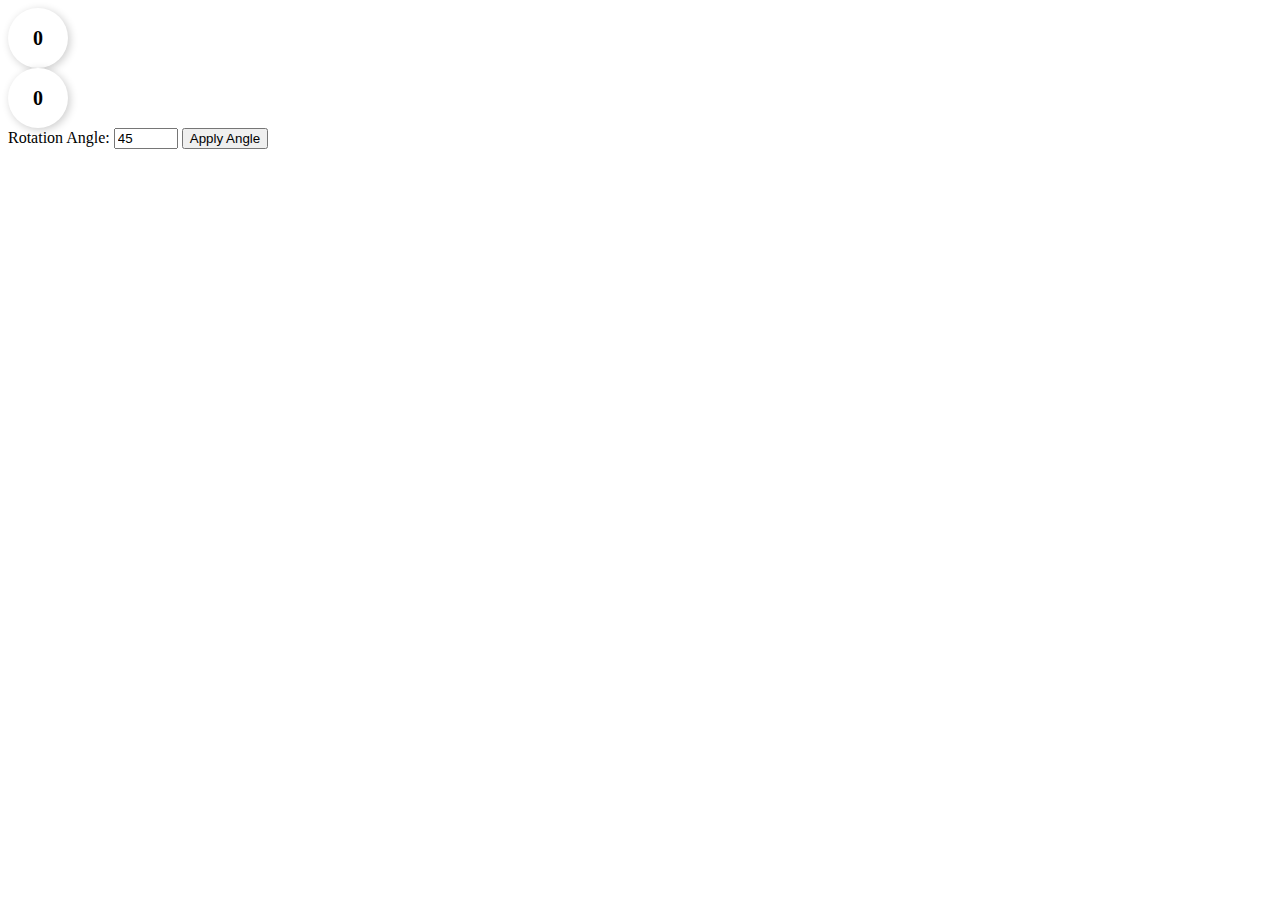
==== index.html @ 130af9f5 "Rename CNOT.html to index.html" ====
<!DOCTYPE html>
<html>
<head>
	<title>Quantum Computing Demo</title>
	<link rel="stylesheet" type="text/css" href="style.css">
</head>
<body>
	<div id="container">
		<div class="qubit" id="qubit1"></div>
		<div class="qubit" id="qubit2"></div>
		<div id="angle-input">
			<label for="angle">Rotation Angle:</label>
			<input type="number" id="angle" min="0" max="360" value="45">
			<button id="apply-angle">Apply Angle</button>
		</div>
	</div>
	<script src="script.js"></script>
</body>
</html>
---- style.css ----
.container {
	display: flex;
	justify-content: center;
	align-items: center;
	height: 100vh;
}

.qubit {
	position: relative;
	width: 60px;
	height: 60px;
	border-radius: 50%;
	background-color: #fff;
	display: flex;
	justify-content: center;
	align-items: center;
	font-size: 20px;
	font-weight: bold;
	box-shadow: 2px 2px 8px rgba(0, 0, 0, 0.2);
}

.qubit:before {
	content: "0";
}

.qubit.active:before {
	content: "1";
}

.line {
	position: absolute;
	height: 3px;
	width: 100%;
	background-color: #000;
	top: calc(50% - 2px);
	z-index: -1;
}

.cnot {
	position: relative;
	display: flex;
	align-items: center;
	height: 60px;
	margin: 0 40px;
}

.cnot:before {
	content: "X";
	font-size: 28px;
	font-weight: bold;
}

.btn-container {
	display: flex;
	justify-content: center;
	margin-top: 20px;
}

.btn {
	margin: 0 10px;
	padding: 10px;
	border-radius: 5px;
	background-color: #0077FF;
	color: #fff;
	font-size: 16px;
	cursor: pointer;
	transition: all 0.3s ease-in-out;
}

.btn:hover {
	background-color: #0066CC;
}
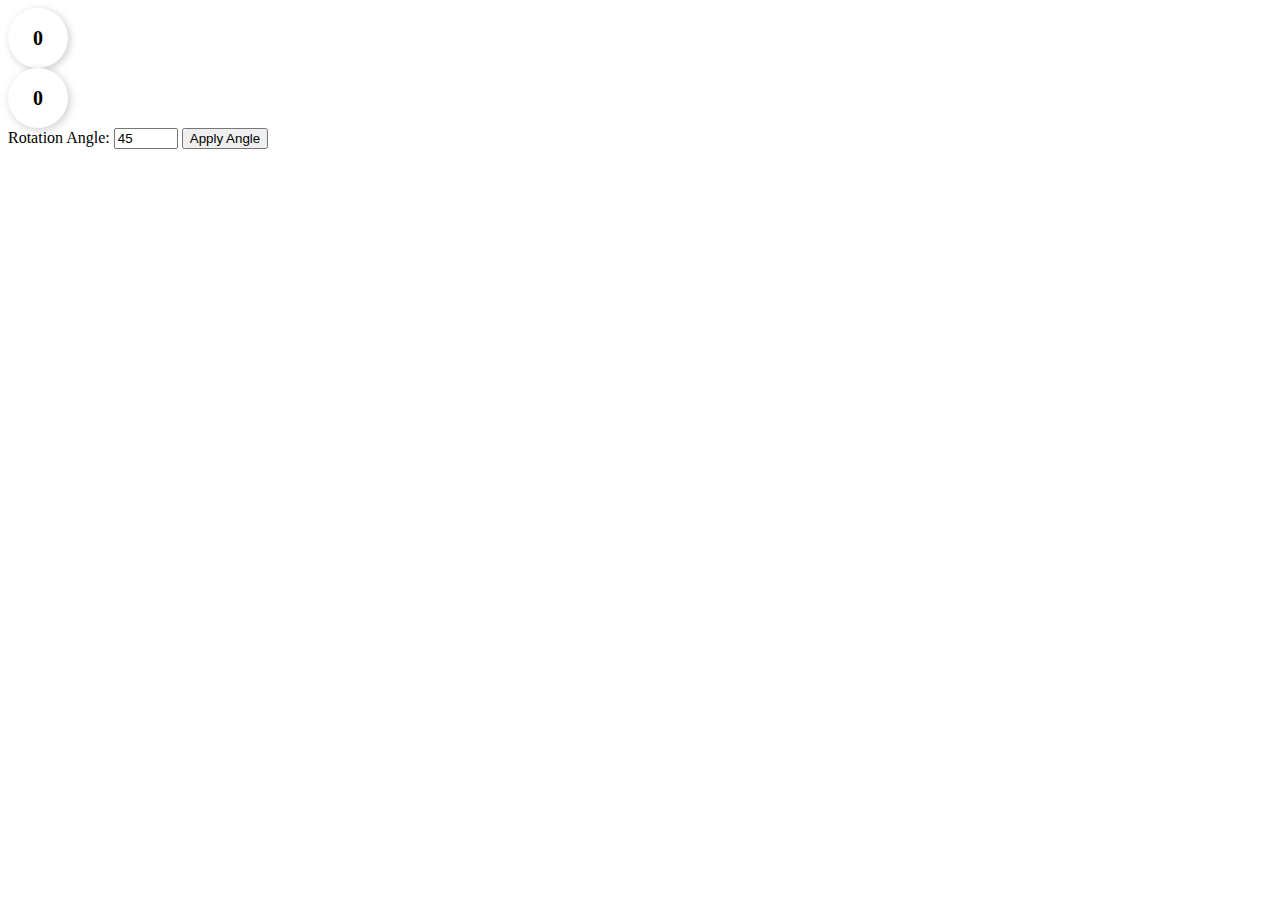
==== commit a80e6785: "Update index.html" ====
--- a/index.html
+++ b/index.html
@@ -2,7 +2,7 @@
 <html>
 <head>
 	<title>Quantum Computing Demo</title>
-	<link rel="stylesheet" type="text/css" href="style.css">
+	<link rel="stylesheet" href="style.css">
 </head>
 <body>
 	<div id="container">
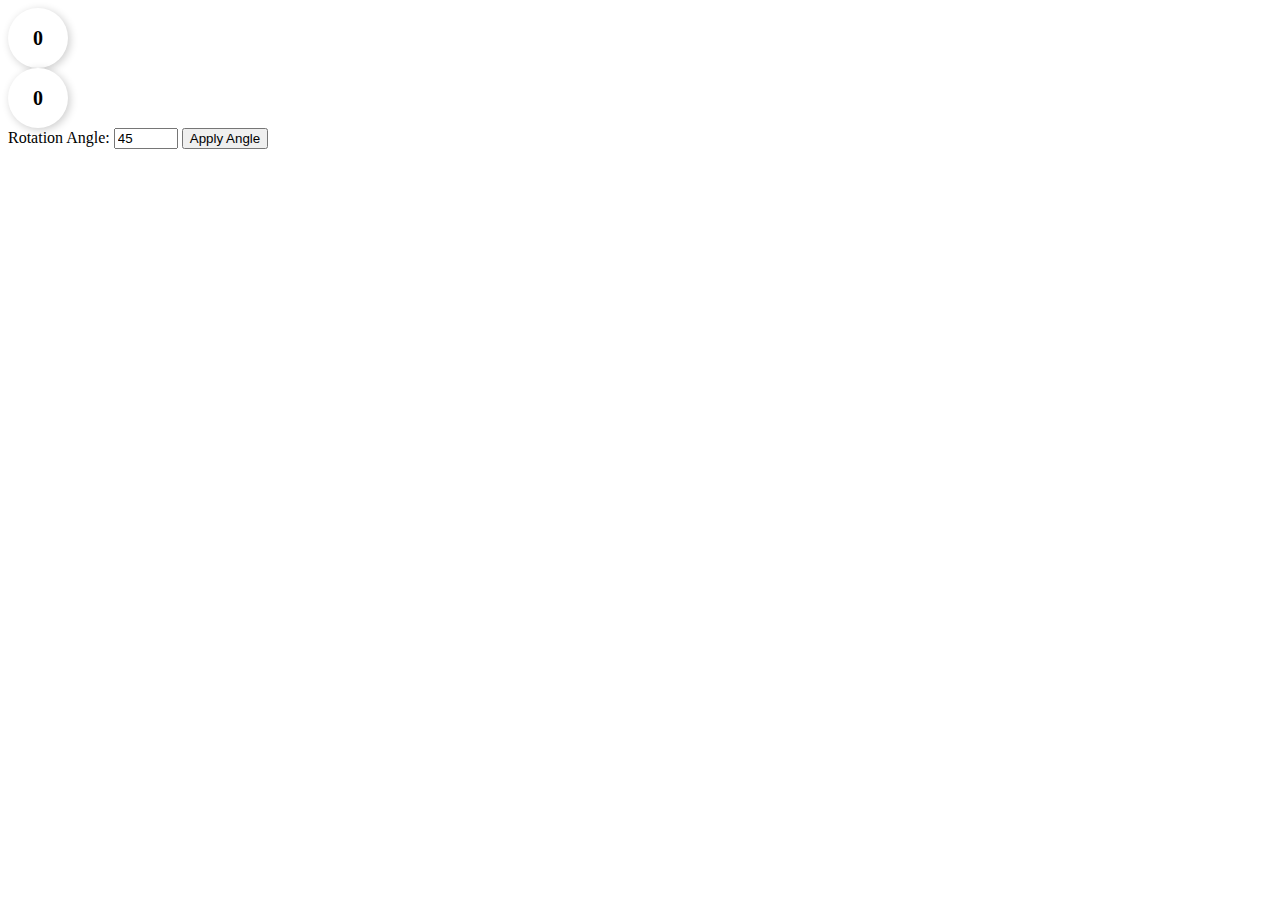
==== commit 894d6ea3: "Update index.html" ====
--- a/index.html
+++ b/index.html
@@ -2,7 +2,7 @@
 <html>
 <head>
 	<title>Quantum Computing Demo</title>
-	<link rel="stylesheet" href="style.css">
+	<link rel="stylesheet" href="assets/style.css">
 </head>
 <body>
 	<div id="container">
@@ -14,6 +14,6 @@
 			<button id="apply-angle">Apply Angle</button>
 		</div>
 	</div>
-	<script src="script.js"></script>
+	<script src="assets/script.js"></script>
 </body>
 </html>
--- a/assets/style.css
+++ b/assets/style.css
@@ -0,0 +1,72 @@
+.container {
+	display: flex;
+	justify-content: center;
+	align-items: center;
+	height: 100vh;
+}
+
+.qubit {
+	position: relative;
+	width: 60px;
+	height: 60px;
+	border-radius: 50%;
+	background-color: #fff;
+	display: flex;
+	justify-content: center;
+	align-items: center;
+	font-size: 20px;
+	font-weight: bold;
+	box-shadow: 2px 2px 8px rgba(0, 0, 0, 0.2);
+}
+
+.qubit:before {
+	content: "0";
+}
+
+.qubit.active:before {
+	content: "1";
+}
+
+.line {
+	position: absolute;
+	height: 3px;
+	width: 100%;
+	background-color: #000;
+	top: calc(50% - 2px);
+	z-index: -1;
+}
+
+.cnot {
+	position: relative;
+	display: flex;
+	align-items: center;
+	height: 60px;
+	margin: 0 40px;
+}
+
+.cnot:before {
+	content: "X";
+	font-size: 28px;
+	font-weight: bold;
+}
+
+.btn-container {
+	display: flex;
+	justify-content: center;
+	margin-top: 20px;
+}
+
+.btn {
+	margin: 0 10px;
+	padding: 10px;
+	border-radius: 5px;
+	background-color: #0077FF;
+	color: #fff;
+	font-size: 16px;
+	cursor: pointer;
+	transition: all 0.3s ease-in-out;
+}
+
+.btn:hover {
+	background-color: #0066CC;
+}
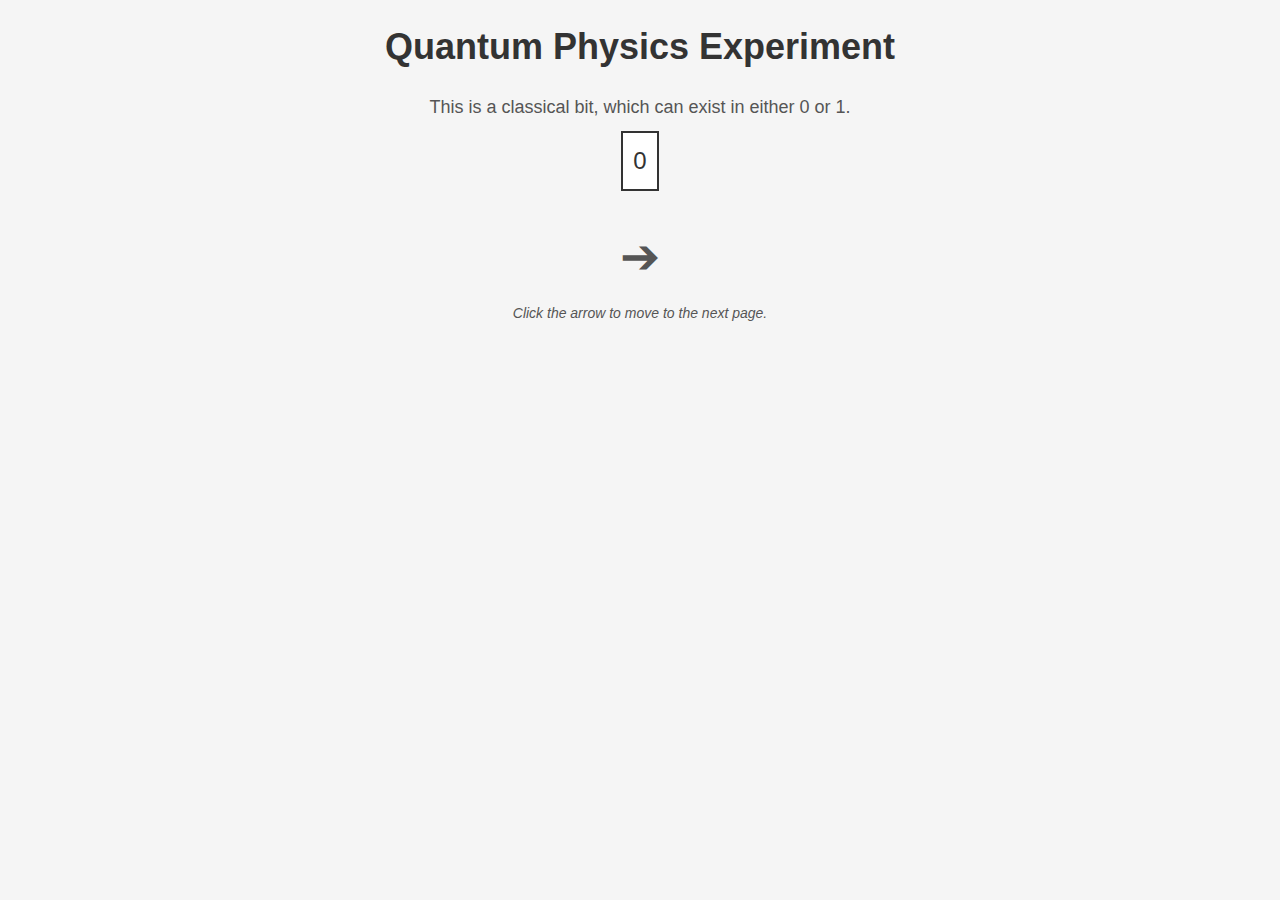
==== commit be085223: "Add files via upload" ====
--- a/index.html
+++ b/index.html
@@ -1,19 +1,99 @@
-<!DOCTYPE html>
-<html>
-<head>
-	<title>Quantum Computing Demo</title>
-	<link rel="stylesheet" href="assets/style.css">
-</head>
-<body>
-	<div id="container">
-		<div class="qubit" id="qubit1"></div>
-		<div class="qubit" id="qubit2"></div>
-		<div id="angle-input">
-			<label for="angle">Rotation Angle:</label>
-			<input type="number" id="angle" min="0" max="360" value="45">
-			<button id="apply-angle">Apply Angle</button>
-		</div>
-	</div>
-	<script src="assets/script.js"></script>
-</body>
-</html>
+<!DOCTYPE html>
+<html>
+<head>
+	<title>Quantum Physics Experiment</title>
+	<style>
+		body {
+			background-color: #f5f5f5;
+			font-family: Arial, sans-serif;
+			font-size: 18px;
+			line-height: 1.5;
+			margin: 0;
+			padding: 0;
+		}
+
+		h1 {
+			color: #333333;
+			font-size: 36px;
+			margin: 20px 0;
+			text-align: center;
+		}
+
+		p {
+			color: #555555;
+			margin: 10px 0;
+			text-align: center;
+
+		}
+
+		.container {
+			display: flex;
+			justify-content: center;
+		}
+
+		.bit {
+			display: inline-block;
+			padding: 10px;
+			border: 2px solid #333333;
+			font-size: 24px;
+			cursor: pointer;
+			background-color: #ffffff;
+			color: #333333;
+			transition: background-color 0.3s, color 0.3s;
+		}
+
+		.bit.one {
+			background-color: #333333;
+			color: #ffffff;
+		}
+
+		.arrow {
+			display: block;
+			margin: 30px auto 0;
+			font-size: 48px;
+			text-align: center;
+			color: #555555;
+			text-decoration: none;
+			transition: transform 0.3s;
+		}
+
+		.arrow:hover {
+			transform: translateY(5px);
+		}
+
+		.arrow-text {
+			display: block;
+			margin: 10px auto 0;
+			text-align: center;
+			color: #555555;
+			font-style: italic;
+			font-size: 14px;
+		}
+	</style>
+</head>
+<body>
+	<h1>Quantum Physics Experiment</h1>
+	<p>This is a classical bit, which can exist in either 0 or 1.</p>
+
+	<div class="container">
+		<div class="bit zero" onclick="toggleBit(this)">0</div>
+	</div>
+
+	<script>
+		function toggleBit(element) {
+			if (element.classList.contains('zero')) {
+				element.classList.remove('zero');
+				element.classList.add('one');
+				element.innerHTML = '1';
+			} else {
+				element.classList.remove('one');
+				element.classList.add('zero');
+				element.innerHTML = '0';
+			}
+		}
+	</script>
+
+	<a href="AND_gate.html" class="arrow">&#10132;</a>
+	<p class="arrow-text">Click the arrow to move to the next page.</p>
+</body>
+</html>
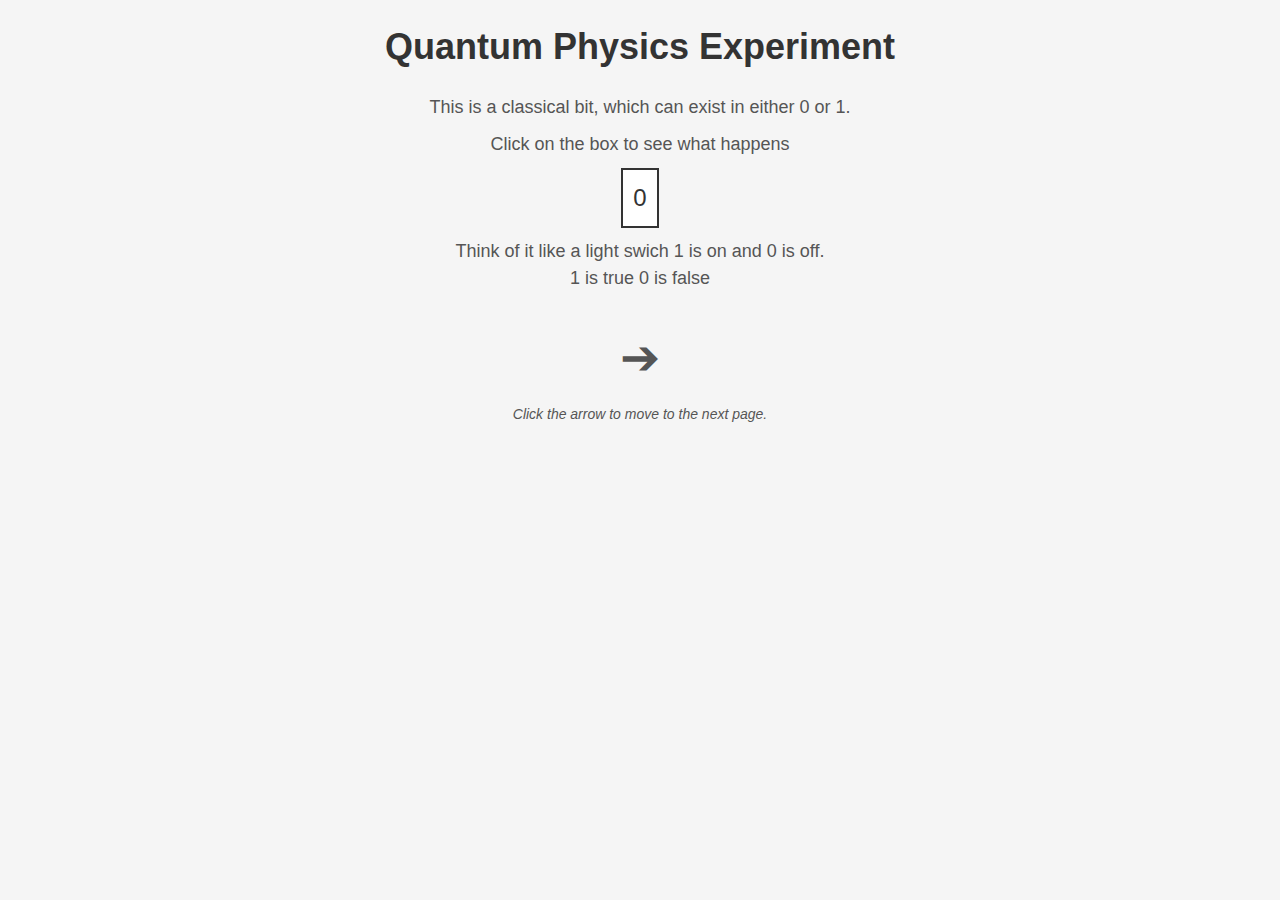
==== commit f1d07c09: "Update index.html" ====
--- a/index.html
+++ b/index.html
@@ -74,11 +74,15 @@
 <body>
 	<h1>Quantum Physics Experiment</h1>
 	<p>This is a classical bit, which can exist in either 0 or 1.</p>
+	<p> Click on the box to see what happens </p>
 
 	<div class="container">
 		<div class="bit zero" onclick="toggleBit(this)">0</div>
 	</div>
-
+	
+	<p> Think of it like a light swich 1 is on and 0 is off. 
+		<br> 1 is true 0 is false 
+	</p>
 	<script>
 		function toggleBit(element) {
 			if (element.classList.contains('zero')) {
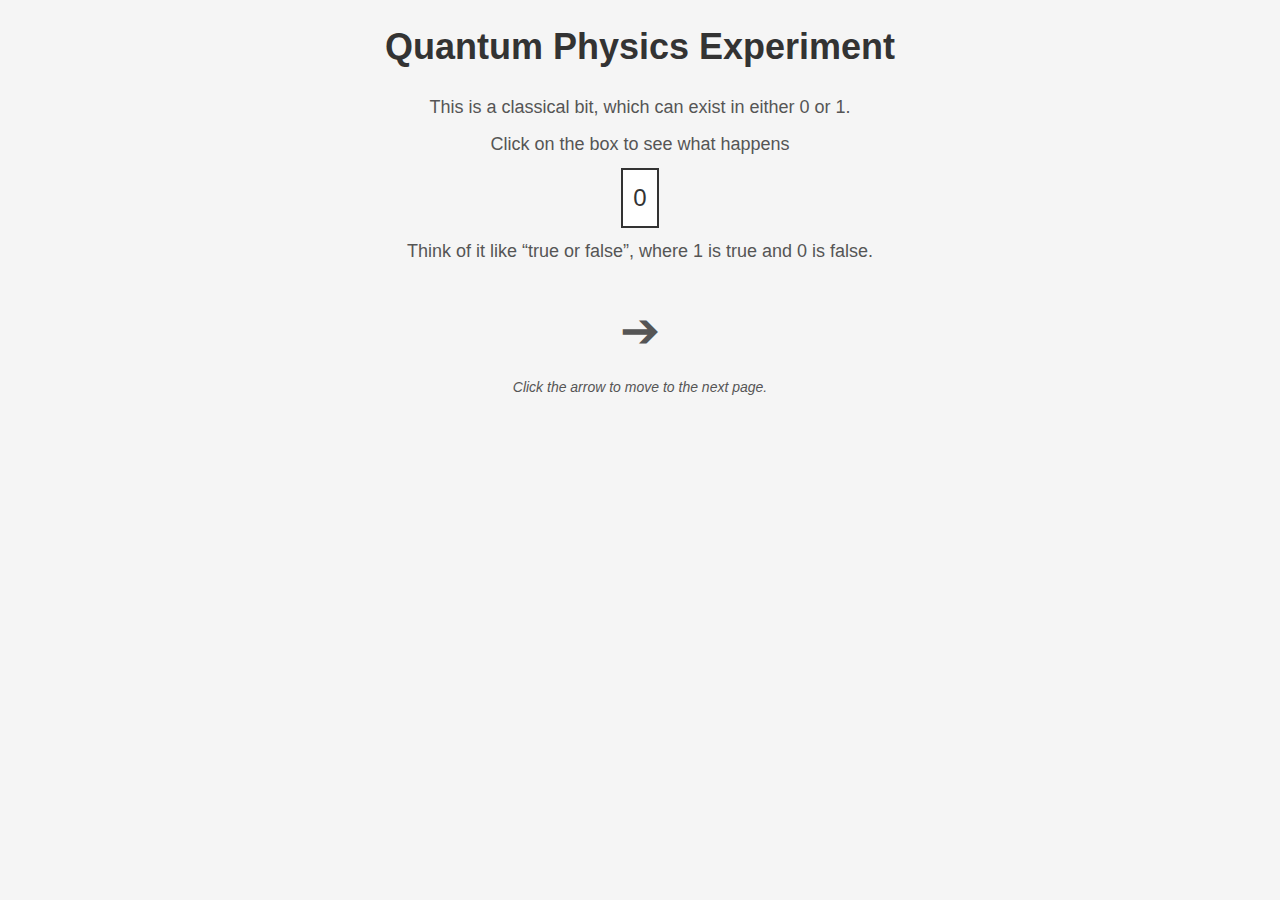
==== commit f2453c9d: "Update index.html" ====
--- a/index.html
+++ b/index.html
@@ -80,8 +80,7 @@
 		<div class="bit zero" onclick="toggleBit(this)">0</div>
 	</div>
 	
-	<p> Think of it like a light swich 1 is on and 0 is off. 
-		<br> 1 is true 0 is false 
+	<p> Think of it like “true or false”, where 1 is true and 0 is false. 
 	</p>
 	<script>
 		function toggleBit(element) {
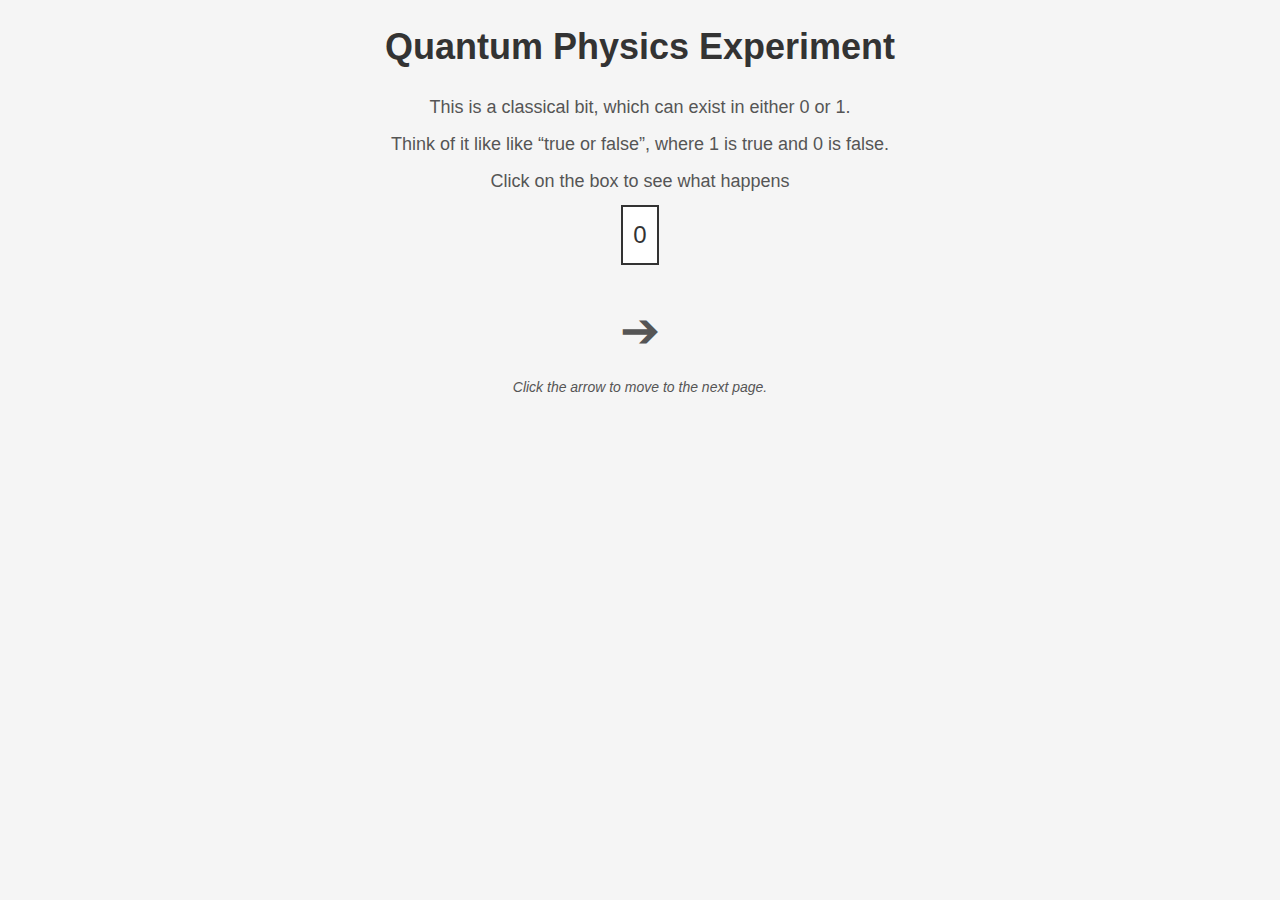
==== commit d40715a3: "Update index.html" ====
--- a/index.html
+++ b/index.html
@@ -74,14 +74,13 @@
 <body>
 	<h1>Quantum Physics Experiment</h1>
 	<p>This is a classical bit, which can exist in either 0 or 1.</p>
+	<p>Think of it like like “true or false”, where 1 is true and 0 is false.</p>
 	<p> Click on the box to see what happens </p>
 
 	<div class="container">
 		<div class="bit zero" onclick="toggleBit(this)">0</div>
 	</div>
 	
-	<p> Think of it like “true or false”, where 1 is true and 0 is false. 
-	</p>
 	<script>
 		function toggleBit(element) {
 			if (element.classList.contains('zero')) {
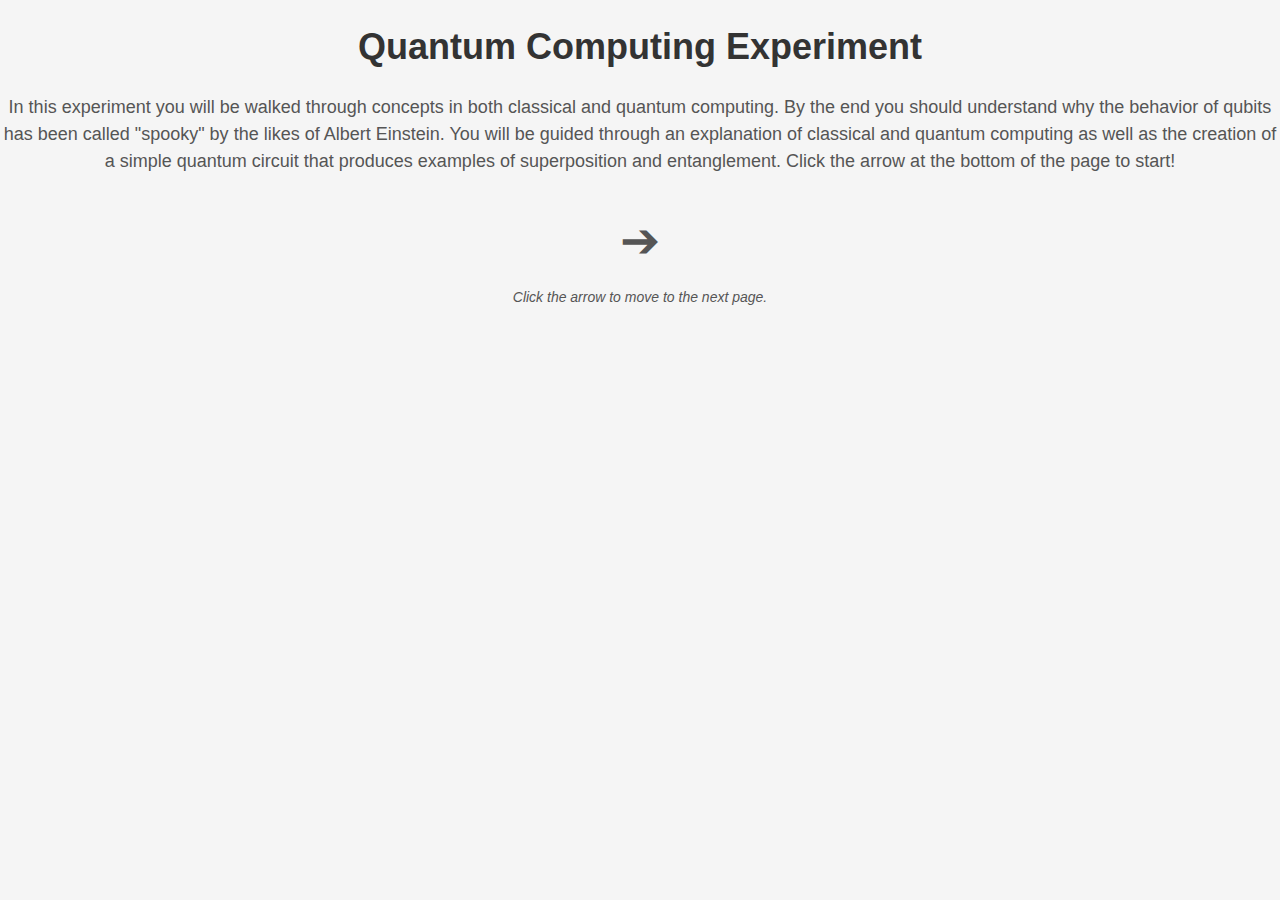
==== commit ba84c331: "Update index.html" ====
--- a/index.html
+++ b/index.html
@@ -1,7 +1,7 @@
 <!DOCTYPE html>
 <html>
 <head>
-	<title>Quantum Physics Experiment</title>
+	<title>Quantum Computing Experiment</title>
 	<style>
 		body {
 			background-color: #f5f5f5;
@@ -9,7 +9,7 @@
 			font-size: 18px;
 			line-height: 1.5;
 			margin: 0;
-			padding: 0;
+			padding: 10;
 		}
 
 		h1 {
@@ -72,30 +72,12 @@
 	</style>
 </head>
 <body>
-	<h1>Quantum Physics Experiment</h1>
-	<p>This is a classical bit, which can exist in either 0 or 1.</p>
-	<p>Think of it like like “true or false”, where 1 is true and 0 is false.</p>
-	<p> Click on the box to see what happens </p>
+	<body>
+		<h1>Quantum Computing Experiment</h1>
+		<p>In this experiment you will be walked through concepts in both classical and quantum computing. By the end you should understand why the behavior of qubits has been called "spooky" by the likes of Albert Einstein. You will be guided through an explanation of classical and quantum computing as well as the creation of a simple quantum circuit that produces examples of superposition and entanglement. Click the arrow at the bottom of the page to start! </p>
+	
 
-	<div class="container">
-		<div class="bit zero" onclick="toggleBit(this)">0</div>
-	</div>
-	
-	<script>
-		function toggleBit(element) {
-			if (element.classList.contains('zero')) {
-				element.classList.remove('zero');
-				element.classList.add('one');
-				element.innerHTML = '1';
-			} else {
-				element.classList.remove('one');
-				element.classList.add('zero');
-				element.innerHTML = '0';
-			}
-		}
-	</script>
-
-	<a href="AND_gate.html" class="arrow">&#10132;</a>
+	<a href="classical.html" class="arrow">&#10132;</a>
 	<p class="arrow-text">Click the arrow to move to the next page.</p>
 </body>
 </html>
